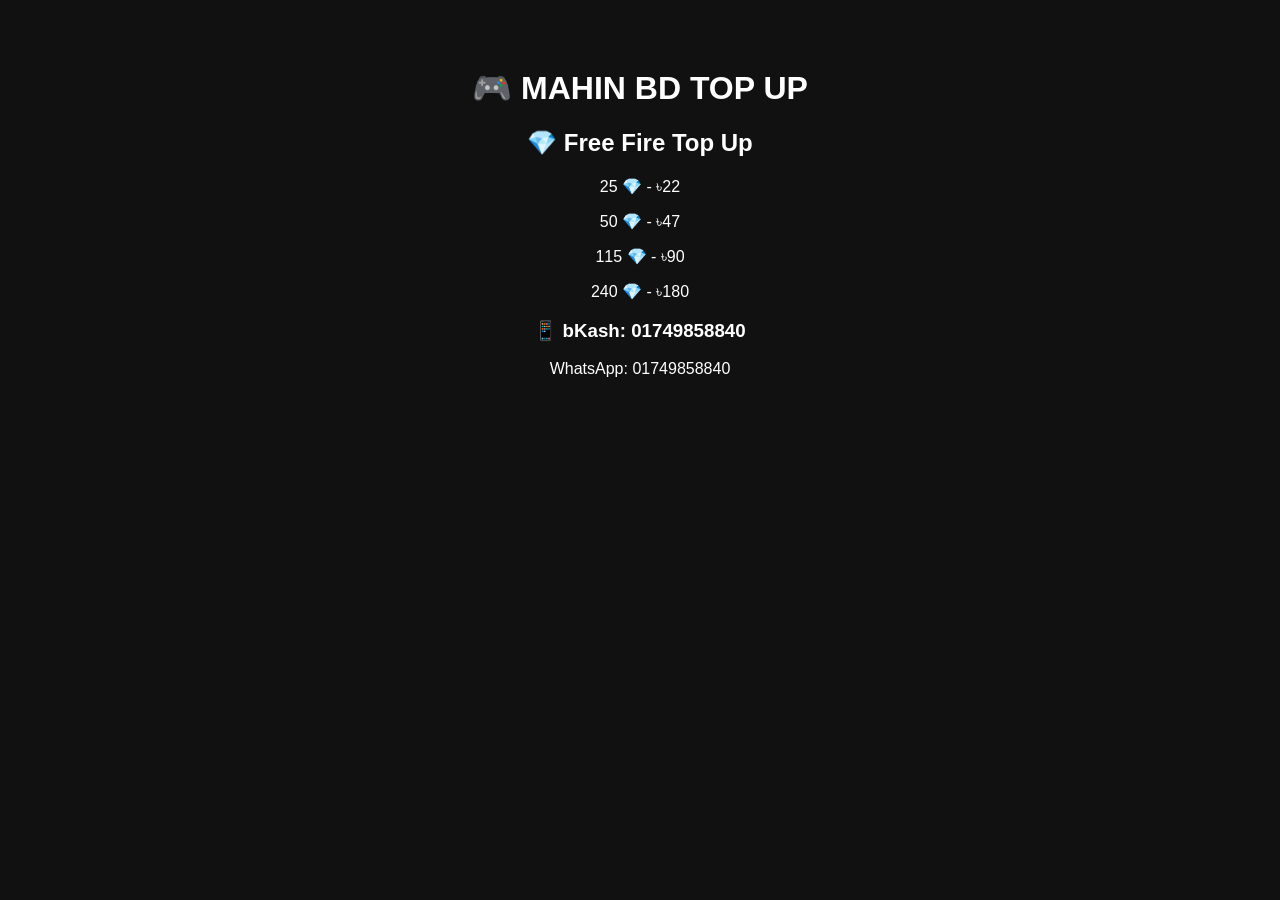
==== index.html @ 7e533db9 "Create index.html" ====
<!DOCTYPE html>
<html lang="en">
<head>
  <meta charset="UTF-8">
  <meta name="viewport" content="width=device-width, initial-scale=1.0">
  <title>MAHIN BD TOP UP</title>
</head>
<body style="background:#111;color:white;text-align:center;font-family:Arial;padding:40px;">

<h1>🎮 MAHIN BD TOP UP</h1>

<h2>💎 Free Fire Top Up</h2>

<p>25 💎 - ৳22</p>
<p>50 💎 - ৳47</p>
<p>115 💎 - ৳90</p>
<p>240 💎 - ৳180</p>

<h3>📱 bKash: 01749858840</h3>

<p>WhatsApp: 01749858840</p>

</body>
</html>
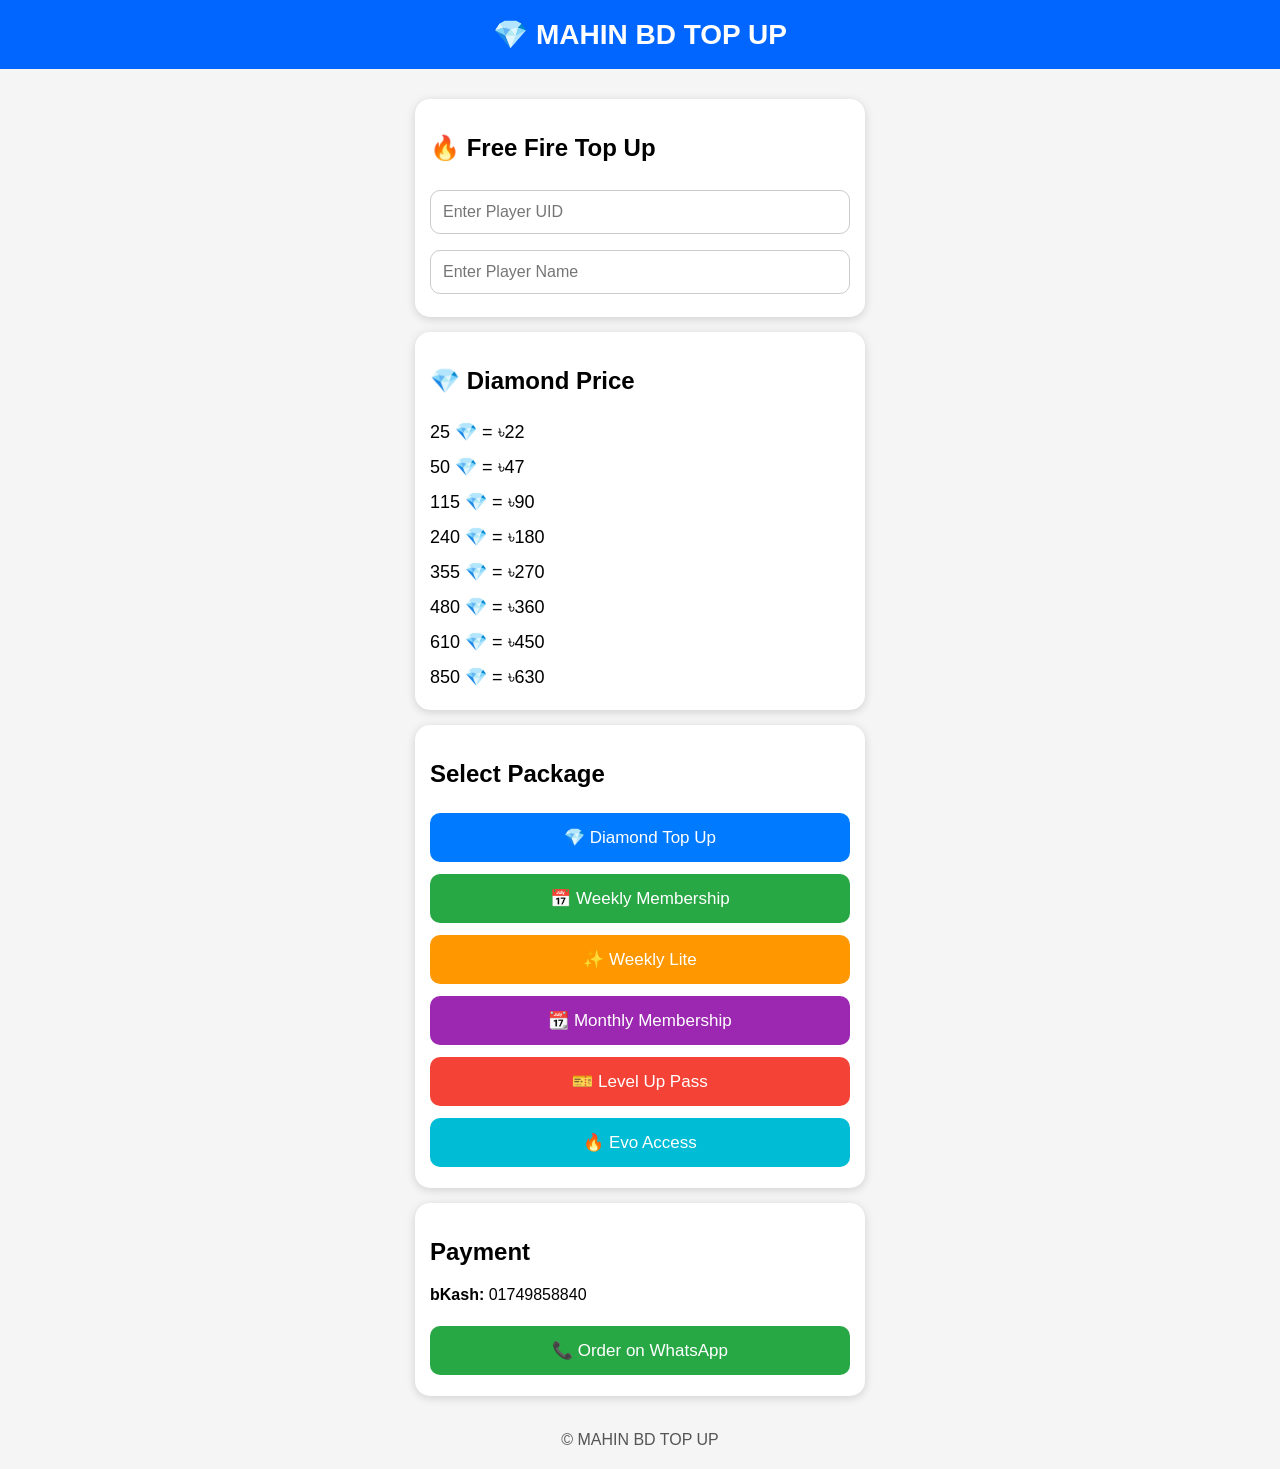
==== commit 602a8c89: "Update index.html" ====
--- a/index.html
+++ b/index.html
@@ -1,24 +1,154 @@
 <!DOCTYPE html>
 <html lang="en">
 <head>
-  <meta charset="UTF-8">
-  <meta name="viewport" content="width=device-width, initial-scale=1.0">
-  <title>MAHIN BD TOP UP</title>
+<meta charset="UTF-8">
+<meta name="viewport" content="width=device-width, initial-scale=1.0">
+<title>MAHIN BD TOP UP</title>
+
+<style>
+body{
+margin:0;
+font-family:Arial,sans-serif;
+background:#f5f5f5;
+}
+
+header{
+background:#0066ff;
+color:white;
+padding:18px;
+text-align:center;
+font-size:28px;
+font-weight:bold;
+}
+
+.container{
+max-width:450px;
+margin:auto;
+padding:15px;
+}
+
+.card{
+background:white;
+border-radius:15px;
+padding:15px;
+margin-top:15px;
+box-shadow:0 2px 10px rgba(0,0,0,.15);
+}
+
+input{
+width:100%;
+padding:12px;
+margin:8px 0;
+border:1px solid #ccc;
+border-radius:10px;
+font-size:16px;
+box-sizing:border-box;
+}
+
+button{
+width:100%;
+padding:14px;
+margin:6px 0;
+border:none;
+border-radius:10px;
+font-size:17px;
+color:white;
+cursor:pointer;
+}
+
+.blue{background:#007bff;}
+.green{background:#28a745;}
+.orange{background:#ff9800;}
+.purple{background:#9c27b0;}
+.red{background:#f44336;}
+.cyan{background:#00bcd4;}
+
+.price{
+font-size:18px;
+line-height:35px;
+}
+
+.footer{
+text-align:center;
+padding:20px;
+color:#555;
+}
+</style>
+
 </head>
-<body style="background:#111;color:white;text-align:center;font-family:Arial;padding:40px;">
 
-<h1>🎮 MAHIN BD TOP UP</h1>
+<body>
 
-<h2>💎 Free Fire Top Up</h2>
+<header>
+💎 MAHIN BD TOP UP
+</header>
 
-<p>25 💎 - ৳22</p>
-<p>50 💎 - ৳47</p>
-<p>115 💎 - ৳90</p>
-<p>240 💎 - ৳180</p>
+<div class="container">
 
-<h3>📱 bKash: 01749858840</h3>
+<div class="card">
 
-<p>WhatsApp: 01749858840</p>
+<h2>🔥 Free Fire Top Up</h2>
+
+<input type="text" placeholder="Enter Player UID">
+
+<input type="text" placeholder="Enter Player Name">
+
+</div>
+
+<div class="card">
+
+<h2>💎 Diamond Price</h2>
+
+<div class="price">
+25 💎 = ৳22<br>
+50 💎 = ৳47<br>
+115 💎 = ৳90<br>
+240 💎 = ৳180<br>
+355 💎 = ৳270<br>
+480 💎 = ৳360<br>
+610 💎 = ৳450<br>
+850 💎 = ৳630
+</div>
+
+</div>
+
+<div class="card">
+
+<h2>Select Package</h2>
+
+<button class="blue">💎 Diamond Top Up</button>
+
+<button class="green">📅 Weekly Membership</button>
+
+<button class="orange">✨ Weekly Lite</button>
+
+<button class="purple">📆 Monthly Membership</button>
+
+<button class="red">🎫 Level Up Pass</button>
+
+<button class="cyan">🔥 Evo Access</button>
+
+</div>
+
+<div class="card">
+
+<h2>Payment</h2>
+
+<p><b>bKash:</b> 01749858840</p>
+
+<a href="https://wa.me/8801749858840">
+<button class="green">
+📞 Order on WhatsApp
+</button>
+</a>
+
+</div>
+
+</div>
+
+<div class="footer">
+© MAHIN BD TOP UP
+</div>
 
 </body>
 </html>
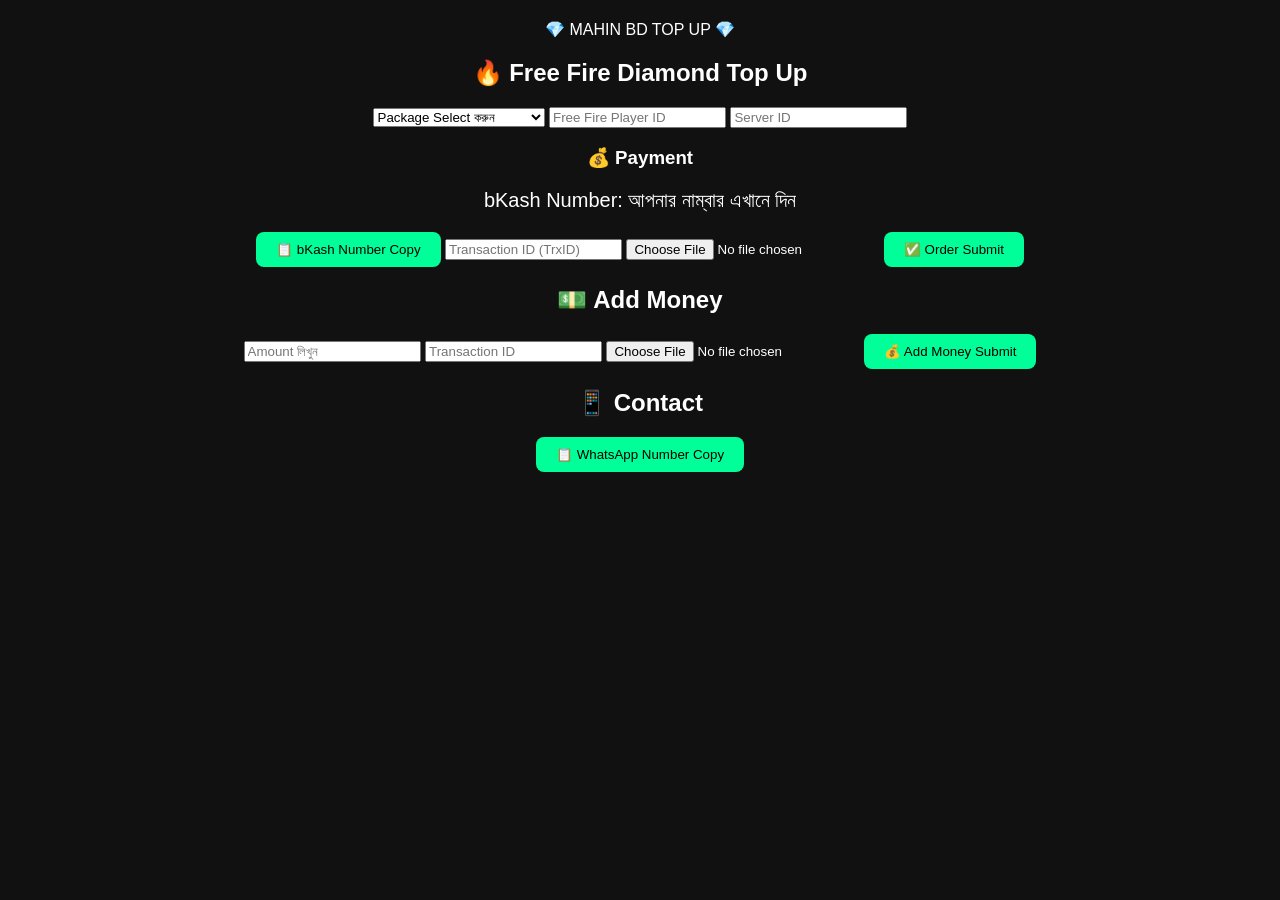
==== commit aad7bb93: "Update index.html" ====
--- a/index.html
+++ b/index.html
@@ -1,154 +1,101 @@
 <!DOCTYPE html>
-<html lang="en">
+<html lang="bn">
 <head>
 <meta charset="UTF-8">
 <meta name="viewport" content="width=device-width, initial-scale=1.0">
+
 <title>MAHIN BD TOP UP</title>
 
-<style>
-body{
-margin:0;
-font-family:Arial,sans-serif;
-background:#f5f5f5;
-}
-
-header{
-background:#0066ff;
-color:white;
-padding:18px;
-text-align:center;
-font-size:28px;
-font-weight:bold;
-}
-
-.container{
-max-width:450px;
-margin:auto;
-padding:15px;
-}
-
-.card{
-background:white;
-border-radius:15px;
-padding:15px;
-margin-top:15px;
-box-shadow:0 2px 10px rgba(0,0,0,.15);
-}
-
-input{
-width:100%;
-padding:12px;
-margin:8px 0;
-border:1px solid #ccc;
-border-radius:10px;
-font-size:16px;
-box-sizing:border-box;
-}
-
-button{
-width:100%;
-padding:14px;
-margin:6px 0;
-border:none;
-border-radius:10px;
-font-size:17px;
-color:white;
-cursor:pointer;
-}
-
-.blue{background:#007bff;}
-.green{background:#28a745;}
-.orange{background:#ff9800;}
-.purple{background:#9c27b0;}
-.red{background:#f44336;}
-.cyan{background:#00bcd4;}
-
-.price{
-font-size:18px;
-line-height:35px;
-}
-
-.footer{
-text-align:center;
-padding:20px;
-color:#555;
-}
-</style>
-
+<link rel="stylesheet" href="style.css">
 </head>
 
 <body>
 
 <header>
-💎 MAHIN BD TOP UP
+    💎 MAHIN BD TOP UP 💎
 </header>
 
-<div class="container">
 
-<div class="card">
+<section class="card">
 
-<h2>🔥 Free Fire Top Up</h2>
+<h2>🔥 Free Fire Diamond Top Up</h2>
 
-<input type="text" placeholder="Enter Player UID">
+<select>
+<option>Package Select করুন</option>
+<option>25 Diamond - 25 টাকা</option>
+<option>50 Diamond - 45 টাকা</option>
+<option>115 Diamond - 90 টাকা</option>
+<option>240 Diamond - 180 টাকা</option>
+<option>355 Diamond - 270 টাকা</option>
+<option>480 Diamond - 360 টাকা</option>
+<option>610 Diamond - 450 টাকা</option>
+<option>850 Diamond - 630 টাকা</option>
+<option>1240 Diamond - 900 টাকা</option>
+<option>2530 Diamond - 1800 টাকা</option>
+<option>Weekly - 170 টাকা</option>
+<option>Weekly Lite - 50 টাকা</option>
+<option>Monthly - 780 টাকা</option>
+</select>
 
-<input type="text" placeholder="Enter Player Name">
+<input type="text" placeholder="Free Fire Player ID">
 
-</div>
+<input type="text" placeholder="Server ID">
 
-<div class="card">
 
-<h2>💎 Diamond Price</h2>
+<h3>💰 Payment</h3>
 
-<div class="price">
-25 💎 = ৳22<br>
-50 💎 = ৳47<br>
-115 💎 = ৳90<br>
-240 💎 = ৳180<br>
-355 💎 = ৳270<br>
-480 💎 = ৳360<br>
-610 💎 = ৳450<br>
-850 💎 = ৳630
-</div>
+<p>bKash Number: আপনার নাম্বার এখানে দিন</p>
 
-</div>
+<button>
+📋 bKash Number Copy
+</button>
 
-<div class="card">
 
-<h2>Select Package</h2>
+<input type="text" placeholder="Transaction ID (TrxID)">
 
-<button class="blue">💎 Diamond Top Up</button>
+<input type="file" accept="image/*">
 
-<button class="green">📅 Weekly Membership</button>
 
-<button class="orange">✨ Weekly Lite</button>
+<button>
+✅ Order Submit
+</button>
 
-<button class="purple">📆 Monthly Membership</button>
+</section>
 
-<button class="red">🎫 Level Up Pass</button>
 
-<button class="cyan">🔥 Evo Access</button>
 
-</div>
+<section class="card">
 
-<div class="card">
+<h2>💵 Add Money</h2>
 
-<h2>Payment</h2>
+<input type="number" placeholder="Amount লিখুন">
 
-<p><b>bKash:</b> 01749858840</p>
+<input type="text" placeholder="Transaction ID">
 
-<a href="https://wa.me/8801749858840">
-<button class="green">
-📞 Order on WhatsApp
+<input type="file" accept="image/*">
+
+
+<button>
+💰 Add Money Submit
 </button>
-</a>
 
-</div>
+</section>
 
-</div>
 
-<div class="footer">
-© MAHIN BD TOP UP
-</div>
+
+<section class="card">
+
+<h2>📱 Contact</h2>
+
+<button>
+📋 WhatsApp Number Copy
+</button>
+
+</section>
+
+
+
+<script src="script.js"></script>
 
 </body>
 </html>
--- a/style.css
+++ b/style.css
@@ -0,0 +1,24 @@
+body{
+  background:#111;
+  color:#fff;
+  font-family:Arial,sans-serif;
+  text-align:center;
+  margin:0;
+  padding:20px;
+}
+
+h1{
+  color:#00ff99;
+}
+
+p{
+  font-size:20px;
+}
+
+button{
+  background:#00ff99;
+  color:#000;
+  border:none;
+  padding:10px 20px;
+  border-radius:8px;
+}
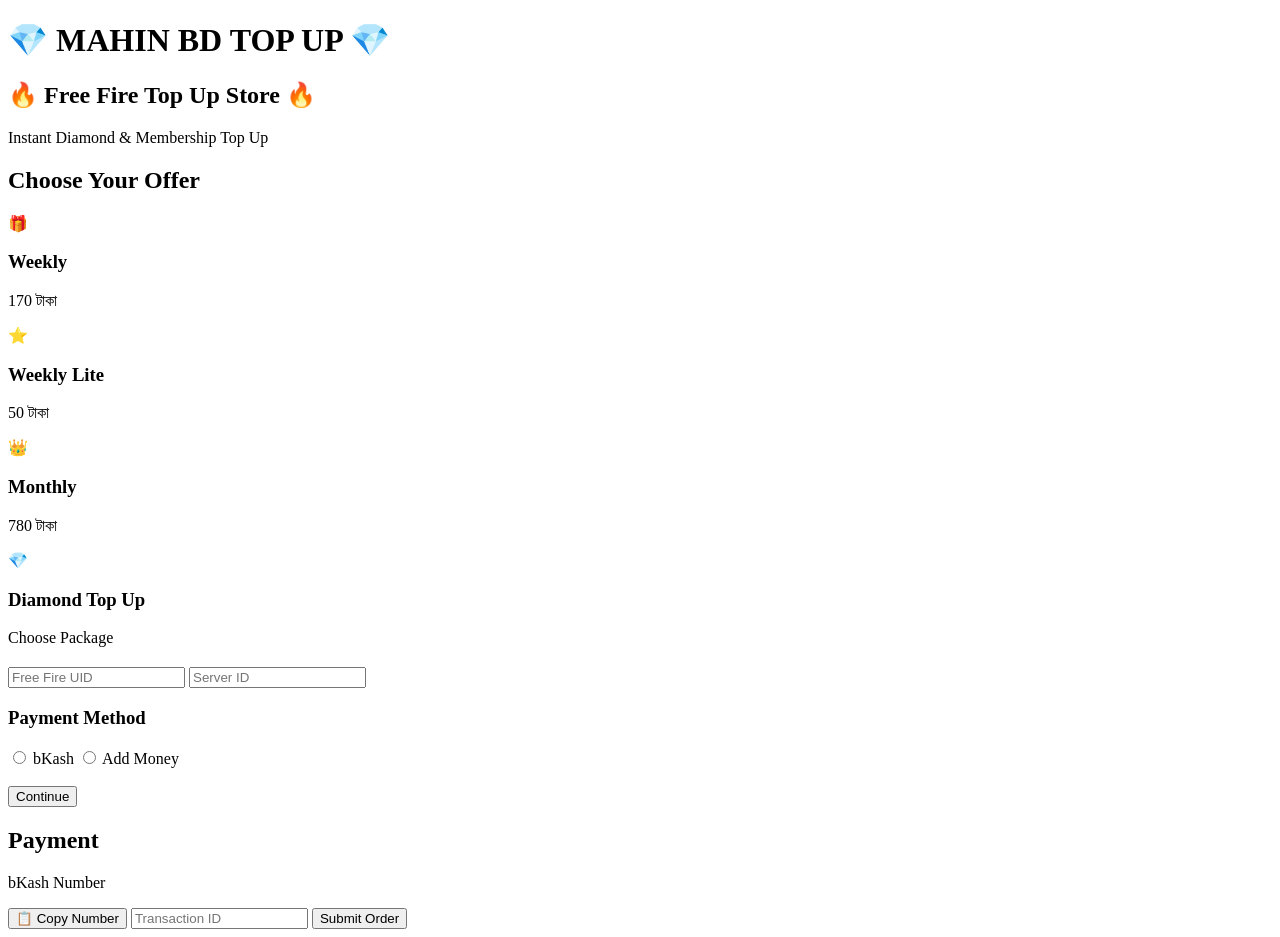
==== commit d8250e3d: "Update index.html" ====
--- a/index.html
+++ b/index.html
@@ -12,86 +12,117 @@
 <body>
 
 <header>
-    💎 MAHIN BD TOP UP 💎
+    <h1>💎 MAHIN BD TOP UP 💎</h1>
 </header>
 
 
-<section class="card">
+<div class="banner">
+    <h2>🔥 Free Fire Top Up Store 🔥</h2>
+    <p>Instant Diamond & Membership Top Up</p>
+</div>
 
-<h2>🔥 Free Fire Diamond Top Up</h2>
 
-<select>
-<option>Package Select করুন</option>
-<option>25 Diamond - 25 টাকা</option>
-<option>50 Diamond - 45 টাকা</option>
-<option>115 Diamond - 90 টাকা</option>
-<option>240 Diamond - 180 টাকা</option>
-<option>355 Diamond - 270 টাকা</option>
-<option>480 Diamond - 360 টাকা</option>
-<option>610 Diamond - 450 টাকা</option>
-<option>850 Diamond - 630 টাকা</option>
-<option>1240 Diamond - 900 টাকা</option>
-<option>2530 Diamond - 1800 টাকা</option>
-<option>Weekly - 170 টাকা</option>
-<option>Weekly Lite - 50 টাকা</option>
-<option>Monthly - 780 টাকা</option>
-</select>
+<h2>Choose Your Offer</h2>
 
-<input type="text" placeholder="Free Fire Player ID">
+
+<div class="menu">
+
+
+<div class="box" onclick="openOffer('Weekly')">
+    🎁
+    <h3>Weekly</h3>
+    <p>170 টাকা</p>
+</div>
+
+
+<div class="box" onclick="openOffer('Weekly Lite')">
+    ⭐
+    <h3>Weekly Lite</h3>
+    <p>50 টাকা</p>
+</div>
+
+
+<div class="box" onclick="openOffer('Monthly')">
+    👑
+    <h3>Monthly</h3>
+    <p>780 টাকা</p>
+</div>
+
+
+<div class="box" onclick="openOffer('Diamond')">
+    💎
+    <h3>Diamond Top Up</h3>
+    <p>Choose Package</p>
+</div>
+
+
+</div>
+
+
+
+<div id="orderPage" class="page">
+
+
+<h2 id="offerName"></h2>
+
+
+<input type="text" placeholder="Free Fire UID">
+
 
 <input type="text" placeholder="Server ID">
 
 
-<h3>💰 Payment</h3>
+<h3>Payment Method</h3>
 
-<p>bKash Number: আপনার নাম্বার এখানে দিন</p>
 
-<button>
-📋 bKash Number Copy
+<label>
+<input type="radio" name="payment">
+bKash
+</label>
+
+
+<label>
+<input type="radio" name="payment">
+Add Money
+</label>
+
+
+<br><br>
+
+
+<button onclick="showPayment()">
+Continue
 </button>
 
 
-<input type="text" placeholder="Transaction ID (TrxID)">
+</div>
 
-<input type="file" accept="image/*">
+
+
+
+<div id="paymentPage" class="page">
+
+
+<h2>Payment</h2>
+
+
+<p>bKash Number</p>
+
+
+<button onclick="copyNumber()">
+📋 Copy Number
+</button>
+
+
+<input type="text" placeholder="Transaction ID">
 
 
 <button>
-✅ Order Submit
+Submit Order
 </button>
 
-</section>
 
-
-
-<section class="card">
-
-<h2>💵 Add Money</h2>
-
-<input type="number" placeholder="Amount লিখুন">
-
-<input type="text" placeholder="Transaction ID">
-
-<input type="file" accept="image/*">
-
-
-<button>
-💰 Add Money Submit
-</button>
-
-</section>
-
-
-
-<section class="card">
-
-<h2>📱 Contact</h2>
-
-<button>
-📋 WhatsApp Number Copy
-</button>
-
-</section>
+</div>
 
 
 
--- a/style.css
+++ b/style.css
@@ -1,24 +1,30 @@
-body{
-  background:#111;
-  color:#fff;
-  font-family:Arial,sans-serif;
-  text-align:center;
-  margin:0;
-  padding:20px;
+// Order Submit
+function sendOrder() {
+    alert("ধন্যবাদ! আপনার অর্ডার গ্রহণ করা হয়েছে।");
 }
 
-h1{
-  color:#00ff99;
+
+// bKash Number Copy
+function copyBkash() {
+    navigator.clipboard.writeText("আপনার bKash নাম্বার");
+    alert("bKash নাম্বার কপি হয়েছে");
 }
 
-p{
-  font-size:20px;
+
+// WhatsApp Number Copy
+function copyWhatsApp() {
+    navigator.clipboard.writeText("আপনার WhatsApp নাম্বার");
+    alert("WhatsApp নাম্বার কপি হয়েছে");
 }
 
-button{
-  background:#00ff99;
-  color:#000;
-  border:none;
-  padding:10px 20px;
-  border-radius:8px;
+
+// Add Money Submit
+function addMoney() {
+    alert("আপনার Add Money রিকোয়েস্ট গ্রহণ করা হয়েছে।");
 }
+
+
+// Transaction ID Check
+function checkTransaction() {
+    alert("আপনার Transaction ID জমা হয়েছে। যাচাই করা হবে।");
+}
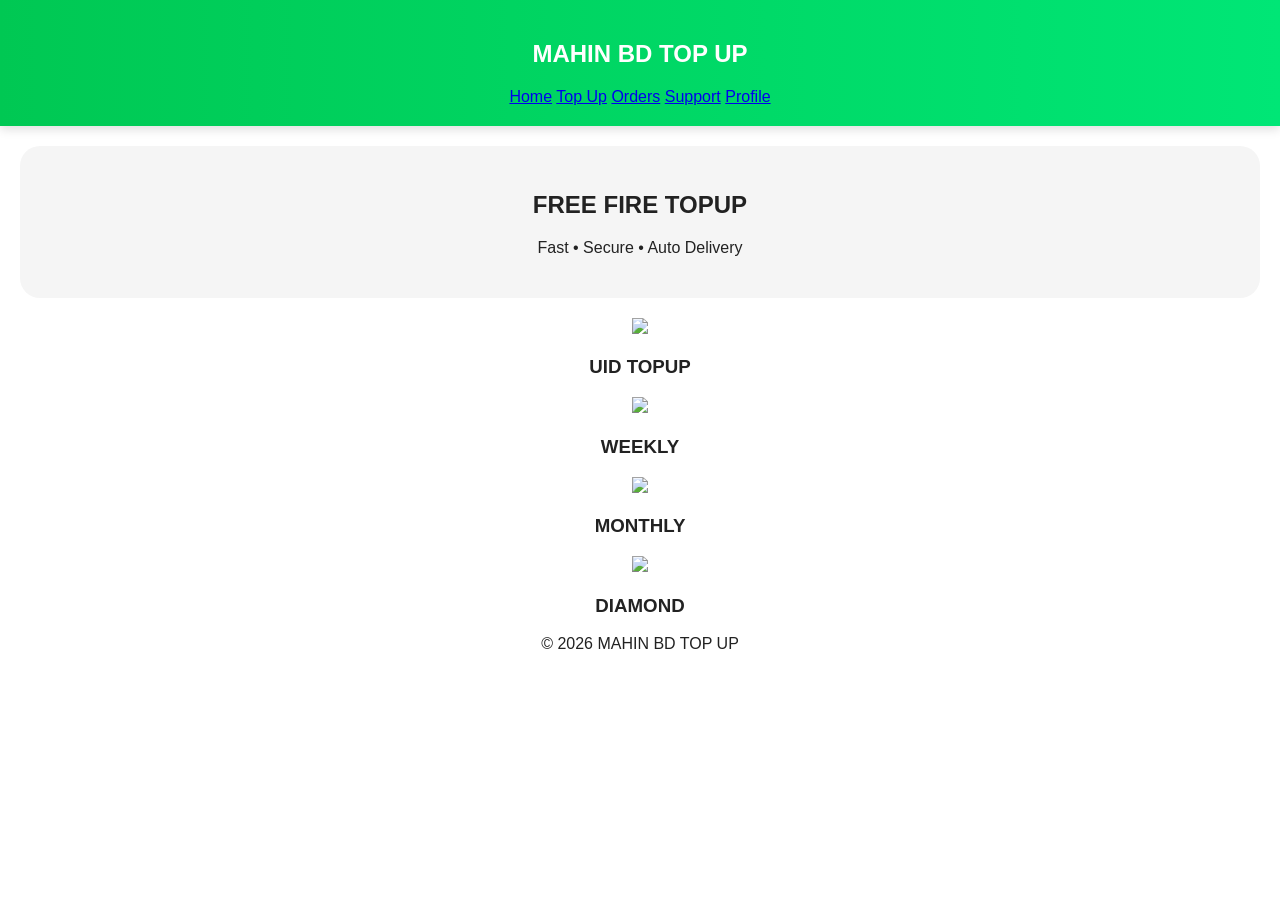
==== commit 86fb54de: "Update index.html" ====
--- a/index.html
+++ b/index.html
@@ -3,130 +3,67 @@
 <head>
 <meta charset="UTF-8">
 <meta name="viewport" content="width=device-width, initial-scale=1.0">
-
 <title>MAHIN BD TOP UP</title>
 
 <link rel="stylesheet" href="style.css">
+
 </head>
 
 <body>
 
 <header>
-    <h1>💎 MAHIN BD TOP UP 💎</h1>
+
+<div class="logo">
+<h2>MAHIN BD TOP UP</h2>
+</div>
+
+<nav>
+<a href="#">Home</a>
+<a href="#">Top Up</a>
+<a href="#">Orders</a>
+<a href="#">Support</a>
+<a href="#">Profile</a>
+</nav>
+
 </header>
 
+<section class="banner">
 
-<div class="banner">
-    <h2>🔥 Free Fire Top Up Store 🔥</h2>
-    <p>Instant Diamond & Membership Top Up</p>
+<h1>FREE FIRE TOPUP</h1>
+
+<p>Fast • Secure • Auto Delivery</p>
+
+</section>
+
+<section class="products">
+
+<div class="card">
+<img src="images/uid.jpg">
+<h3>UID TOPUP</h3>
 </div>
 
-
-<h2>Choose Your Offer</h2>
-
-
-<div class="menu">
-
-
-<div class="box" onclick="openOffer('Weekly')">
-    🎁
-    <h3>Weekly</h3>
-    <p>170 টাকা</p>
+<div class="card">
+<img src="images/weekly.jpg">
+<h3>WEEKLY</h3>
 </div>
 
-
-<div class="box" onclick="openOffer('Weekly Lite')">
-    ⭐
-    <h3>Weekly Lite</h3>
-    <p>50 টাকা</p>
+<div class="card">
+<img src="images/monthly.jpg">
+<h3>MONTHLY</h3>
 </div>
 
-
-<div class="box" onclick="openOffer('Monthly')">
-    👑
-    <h3>Monthly</h3>
-    <p>780 টাকা</p>
+<div class="card">
+<img src="images/diamond.jpg">
+<h3>DIAMOND</h3>
 </div>
 
+</section>
 
-<div class="box" onclick="openOffer('Diamond')">
-    💎
-    <h3>Diamond Top Up</h3>
-    <p>Choose Package</p>
-</div>
+<footer>
 
+<p>© 2026 MAHIN BD TOP UP</p>
 
-</div>
-
-
-
-<div id="orderPage" class="page">
-
-
-<h2 id="offerName"></h2>
-
-
-<input type="text" placeholder="Free Fire UID">
-
-
-<input type="text" placeholder="Server ID">
-
-
-<h3>Payment Method</h3>
-
-
-<label>
-<input type="radio" name="payment">
-bKash
-</label>
-
-
-<label>
-<input type="radio" name="payment">
-Add Money
-</label>
-
-
-<br><br>
-
-
-<button onclick="showPayment()">
-Continue
-</button>
-
-
-</div>
-
-
-
-
-<div id="paymentPage" class="page">
-
-
-<h2>Payment</h2>
-
-
-<p>bKash Number</p>
-
-
-<button onclick="copyNumber()">
-📋 Copy Number
-</button>
-
-
-<input type="text" placeholder="Transaction ID">
-
-
-<button>
-Submit Order
-</button>
-
-
-</div>
-
-
-
-<script src="script.js"></script>
+</footer>
 
 </body>
-</html>
+</html>
--- a/style.css
+++ b/style.css
@@ -1,30 +1,115 @@
-// Order Submit
-function sendOrder() {
-    alert("ধন্যবাদ! আপনার অর্ডার গ্রহণ করা হয়েছে।");
+body {
+    margin: 0;
+    padding: 0;
+    font-family: Arial, sans-serif;
+    background: #ffffff;
+    color: #222;
+    text-align: center;
 }
 
 
-// bKash Number Copy
-function copyBkash() {
-    navigator.clipboard.writeText("আপনার bKash নাম্বার");
-    alert("bKash নাম্বার কপি হয়েছে");
+/* Header */
+header {
+    background: linear-gradient(90deg, #00c853, #00e676);
+    padding: 20px;
+    color: white;
+    box-shadow: 0 3px 10px #ddd;
+}
+
+header h1 {
+    margin: 0;
+    font-size: 28px;
 }
 
 
-// WhatsApp Number Copy
-function copyWhatsApp() {
-    navigator.clipboard.writeText("আপনার WhatsApp নাম্বার");
-    alert("WhatsApp নাম্বার কপি হয়েছে");
+/* Banner */
+.banner {
+    margin: 20px;
+    padding: 25px;
+    background: #f5f5f5;
+    border-radius: 20px;
 }
 
 
-// Add Money Submit
-function addMoney() {
-    alert("আপনার Add Money রিকোয়েস্ট গ্রহণ করা হয়েছে।");
+/* Offer Box */
+.menu {
+    display: grid;
+    grid-template-columns: repeat(2, 1fr);
+    gap: 15px;
+    padding: 20px;
 }
 
 
-// Transaction ID Check
-function checkTransaction() {
-    alert("আপনার Transaction ID জমা হয়েছে। যাচাই করা হবে।");
+.box {
+    background: white;
+    padding: 25px 10px;
+    border-radius: 20px;
+    box-shadow: 0 5px 15px #ddd;
+    border: 2px solid #eee;
+    cursor: pointer;
+    transition: 0.3s;
 }
+
+
+.box:hover {
+    transform: scale(1.05);
+    border-color: #00c853;
+}
+
+
+.box h3 {
+    color: #00a651;
+}
+
+
+/* Order & Payment Page */
+.page {
+    display: none;
+    margin: 20px;
+    padding: 25px;
+    background: white;
+    border-radius: 20px;
+    box-shadow: 0 5px 15px #ddd;
+}
+
+
+/* Input Box */
+input {
+    width: 90%;
+    padding: 14px;
+    margin: 8px;
+    border-radius: 10px;
+    border: 1px solid #ccc;
+    font-size: 16px;
+}
+
+
+/* Button */
+button {
+    background: #00c853;
+    color: white;
+    border: none;
+    padding: 14px 30px;
+    border-radius: 12px;
+    font-size: 16px;
+    cursor: pointer;
+}
+
+
+button:hover {
+    background: #009624;
+}
+
+
+/* Mobile */
+@media(max-width:600px) {
+
+    .menu {
+        grid-template-columns: repeat(2, 1fr);
+    }
+
+    header h1 {
+        font-size: 22px;
+    }
+
+}
